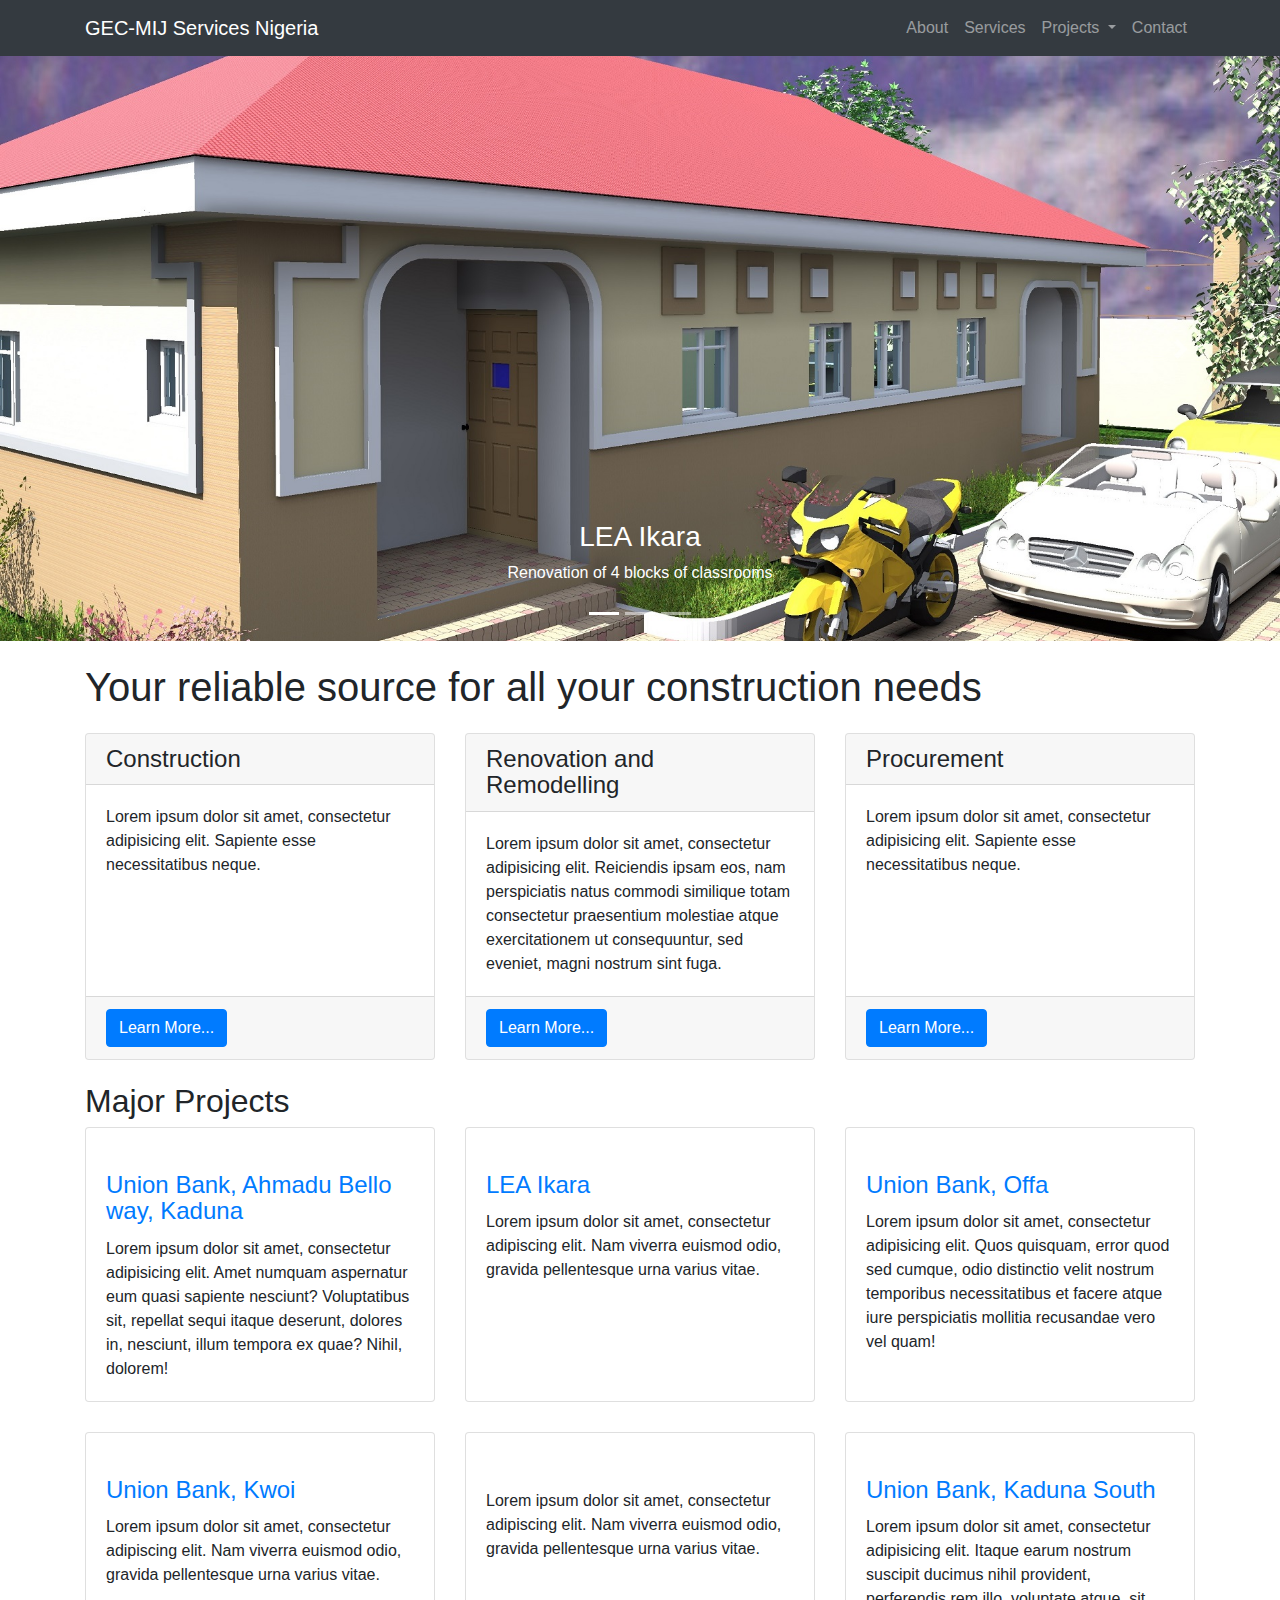
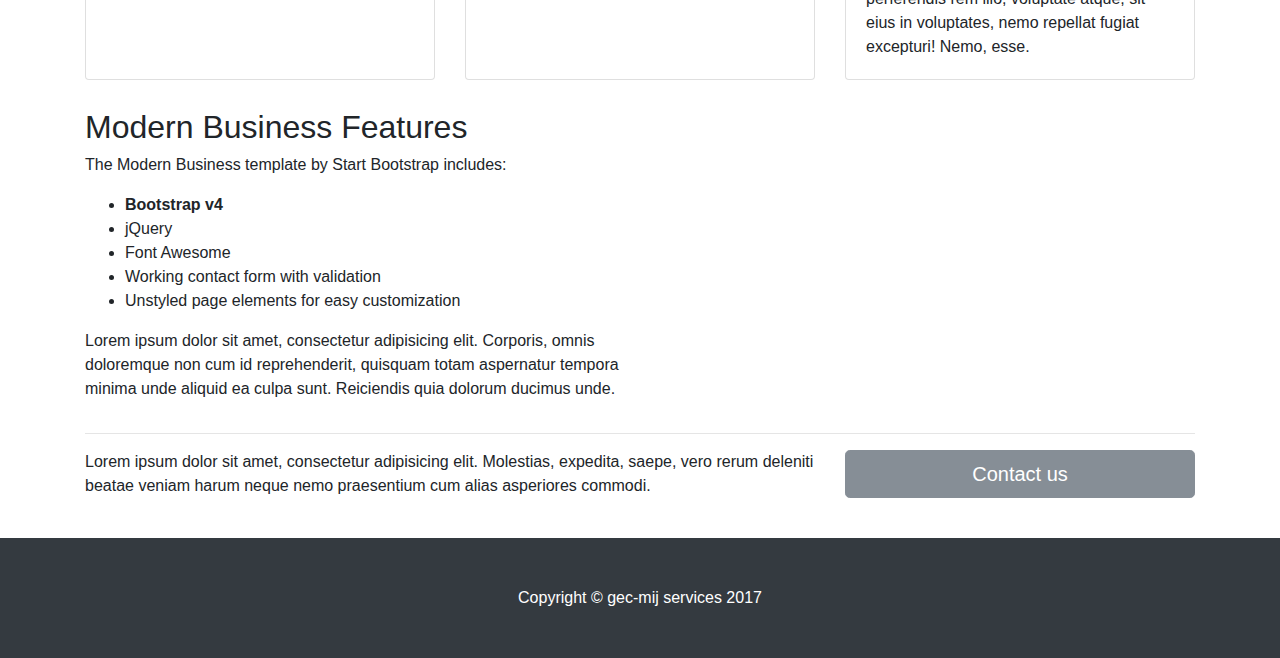
==== index.html @ 9c3d3c1f "first commit" ====
<!DOCTYPE html>
<html lang="en">

  <head>

    <meta charset="utf-8">
    <meta name="viewport" content="width=device-width, initial-scale=1, shrink-to-fit=no">
    <meta name="description" content="">
    <meta name="author" content="">

    <title>GEC-MIJ Nigeria</title>

    <!-- Bootstrap core CSS -->
    <link href="vendor/bootstrap/css/bootstrap.min.css" rel="stylesheet">

    <!-- Custom styles for this template -->
    <link href="css/modern-business.css" rel="stylesheet">

  </head>

  <body>

    <!-- Navigation -->
    <nav class="navbar fixed-top navbar-expand-lg navbar-dark bg-dark nav-mod fixed-top" >
      <div class="container">
        <a class="navbar-brand" href="index.html">GEC-MIJ Services Nigeria</a>
        <button class="navbar-toggler navbar-toggler-right" type="button" data-toggle="collapse" data-target="#navbarResponsive" aria-controls="navbarResponsive" aria-expanded="false" aria-label="Toggle navigation">
          <span class="navbar-toggler-icon"></span>
        </button>
        <div class="collapse navbar-collapse" id="navbarResponsive">
          <ul class="navbar-nav ml-auto">
            <li class="nav-item">
              <a class="nav-link" href="about.html">About</a>
            </li>
            <li class="nav-item">
              <a class="nav-link" href="services.html">Services</a>
            </li>
			<li class="nav-item dropdown">
              <a class="nav-link dropdown-toggle" href="#" id="navbarDropdownPortfolio" data-toggle="dropdown" aria-haspopup="true" aria-expanded="false">
                Projects
              </a>
              <div class="dropdown-menu dropdown-menu-right" aria-labelledby="navbarDropdownPortfolio">
                <a class="dropdown-item" href="portfolio-1-col.html">Union Bank Projects</a>
                <a class="dropdown-item" href="portfolio-2-col.html">Kaduna State Government Projects</a>
                <a class="dropdown-item" href="portfolio-3-col.html">Other Projects</a>
                <a class="dropdown-item" href="portfolio-4-col.html">Minor Works</a>
                <a class="dropdown-item" href="portfolio-item.html">Extra</a>
              </div>
            </li>
			<li class="nav-item">
              <a class="nav-link" href="contact.html">Contact</a>
            </li>

            <!--<li class="nav-item dropdown">
              <a class="nav-link dropdown-toggle" href="#" id="navbarDropdownBlog" data-toggle="dropdown" aria-haspopup="true" aria-expanded="false">
                Blog
              </a>
              <div class="dropdown-menu dropdown-menu-right" aria-labelledby="navbarDropdownBlog">
                <a class="dropdown-item" href="blog-home-1.html">Blog Home 1</a>
                <a class="dropdown-item" href="blog-home-2.html">Blog Home 2</a>
                <a class="dropdown-item" href="blog-post.html">Blog Post</a>
              </div>
            </li>
            <li class="nav-item dropdown">
              <a class="nav-link dropdown-toggle" href="#" id="navbarDropdownBlog" data-toggle="dropdown" aria-haspopup="true" aria-expanded="false">
                Other Pages
              </a>
              <div class="dropdown-menu dropdown-menu-right" aria-labelledby="navbarDropdownBlog">
                <a class="dropdown-item" href="full-width.html">Full Width Page</a>
                <a class="dropdown-item" href="sidebar.html">Sidebar Page</a>
                <a class="dropdown-item" href="faq.html">FAQ</a>
                <a class="dropdown-item" href="404.html">404</a>
                <a class="dropdown-item" href="pricing.html">Pricing Table</a>
              </div>
		  	</li>-->
          </ul>
        </div>
      </div>
    </nav>

    <header>
      <div id="carouselExampleIndicators" class="carousel slide" data-ride="carousel">
        <ol class="carousel-indicators">
          <li data-target="#carouselExampleIndicators" data-slide-to="0" class="active"></li>
          <li data-target="#carouselExampleIndicators" data-slide-to="1"></li>
          <li data-target="#carouselExampleIndicators" data-slide-to="2"></li>
	  </ol>
        <div class="carousel-inner" role="listbox">
          <!-- Slide One - Set the background image for this slide in the line below -->
          <div class="carousel-item active" style="background-image: url('3D_View_3.jpg')">
            <div class="carousel-caption d-none d-md-block">
              <h3>LEA Ikara</h3>
              <p>Renovation of 4 blocks of classrooms</p>
            </div>
          </div>
          <!-- Slide Two - Set the background image for this slide in the line below -->
          <div class="carousel-item" style="background-image: url('3D_View_2.jpg')">
            <div class="carousel-caption d-none d-md-block">
              <h3>Second Slide</h3>
              <p>This is a description for the second slide.</p>
            </div>
          </div>
          <!-- Slide Three - Set the background image for this slide in the line below -->
          <div class="carousel-item" style="background-image: url('3D_View_7.jpg')">
            <div class="carousel-caption d-none d-md-block">
              <h3>Third Slide</h3>
              <p>This is a description for the third slide.</p>
            </div>
          </div>
        </div>
        <a class="carousel-control-prev" href="#carouselExampleIndicators" role="button" data-slide="prev">
          <span class="carousel-control-prev-icon" aria-hidden="true"></span>
          <span class="sr-only">Previous</span>
        </a>
        <a class="carousel-control-next" href="#carouselExampleIndicators" role="button" data-slide="next">
          <span class="carousel-control-next-icon" aria-hidden="true"></span>
          <span class="sr-only">Next</span>
	  </a>
      </div>
    </header>

    <!-- Page Content -->
    <div class="container">

      <h1 class="my-4">Your reliable source for all your construction needs</h1>

      <!-- Marketing Icons Section -->
      <div class="row">
        <div class="col-lg-4 mb-4">
          <div class="card h-100">
            <h4 class="card-header">Construction</h4>
            <div class="card-body">
              <p class="card-text">Lorem ipsum dolor sit amet, consectetur adipisicing elit. Sapiente esse necessitatibus neque.</p>
            </div>
            <div class="card-footer">
              <a href="#" class="btn btn-primary">Learn More...</a>
            </div>
          </div>
        </div>
        <div class="col-lg-4 mb-4">
          <div class="card h-100">
            <h4 class="card-header">Renovation and Remodelling</h4>
            <div class="card-body">
              <p class="card-text">Lorem ipsum dolor sit amet, consectetur adipisicing elit. Reiciendis ipsam eos, nam perspiciatis natus commodi similique totam consectetur praesentium molestiae atque exercitationem ut consequuntur, sed eveniet, magni nostrum sint fuga.</p>
            </div>
            <div class="card-footer">
              <a href="#" class="btn btn-primary">Learn More...</a>
            </div>
          </div>
        </div>
        <div class="col-lg-4 mb-4">
          <div class="card h-100">
            <h4 class="card-header">Procurement</h4>
            <div class="card-body">
              <p class="card-text">Lorem ipsum dolor sit amet, consectetur adipisicing elit. Sapiente esse necessitatibus neque.</p>
            </div>
            <div class="card-footer">
              <a href="#" class="btn btn-primary">Learn More...</a>
            </div>
          </div>
        </div>
      </div>
      <!-- /.row -->

      <!-- Portfolio Section -->
      <h2>Major Projects</h2>

      <div class="row">
        <div class="col-lg-4 col-sm-6 portfolio-item">
          <div class="card h-100">
            <a href="#"><img class="card-img-top" src="http://placehold.it/700x400" alt=""></a>
            <div class="card-body">
              <h4 class="card-title">
                <a href="#">Union Bank, Ahmadu Bello way, Kaduna</a>
              </h4>
              <p class="card-text">Lorem ipsum dolor sit amet, consectetur adipisicing elit. Amet numquam aspernatur eum quasi sapiente nesciunt? Voluptatibus sit, repellat sequi itaque deserunt, dolores in, nesciunt, illum tempora ex quae? Nihil, dolorem!</p>
            </div>
          </div>
        </div>
        <div class="col-lg-4 col-sm-6 portfolio-item">
          <div class="card h-100">
            <a href="#"><img class="card-img-top" src="http://placehold.it/700x400" alt=""></a>
            <div class="card-body">
              <h4 class="card-title">
                <a href="#">LEA Ikara</a>
              </h4>
              <p class="card-text">Lorem ipsum dolor sit amet, consectetur adipiscing elit. Nam viverra euismod odio, gravida pellentesque urna varius vitae.</p>
            </div>
          </div>
        </div>
        <div class="col-lg-4 col-sm-6 portfolio-item">
          <div class="card h-100">
            <a href="#"><img class="card-img-top" src="http://placehold.it/700x400" alt=""></a>
            <div class="card-body">
              <h4 class="card-title">
                <a href="#">Union Bank, Offa </a>
              </h4>
              <p class="card-text">Lorem ipsum dolor sit amet, consectetur adipisicing elit. Quos quisquam, error quod sed cumque, odio distinctio velit nostrum temporibus necessitatibus et facere atque iure perspiciatis mollitia recusandae vero vel quam!</p>
            </div>
          </div>
        </div>
        <div class="col-lg-4 col-sm-6 portfolio-item">
          <div class="card h-100">
            <a href="#"><img class="card-img-top" src="http://placehold.it/700x400" alt=""></a>
            <div class="card-body">
              <h4 class="card-title">
                <a href="#">Union Bank, Kwoi</a>
              </h4>
              <p class="card-text">Lorem ipsum dolor sit amet, consectetur adipiscing elit. Nam viverra euismod odio, gravida pellentesque urna varius vitae.</p>
            </div>
          </div>
        </div>
        <div class="col-lg-4 col-sm-6 portfolio-item">
          <div class="card h-100">
            <a href="#"><img class="card-img-top" src="http://placehold.it/700x400" alt=""></a>
            <div class="card-body">
              <h4 class="card-title">
                <a href="#"></a>
              </h4>
              <p class="card-text">Lorem ipsum dolor sit amet, consectetur adipiscing elit. Nam viverra euismod odio, gravida pellentesque urna varius vitae.</p>
            </div>
          </div>
        </div>
        <div class="col-lg-4 col-sm-6 portfolio-item">
          <div class="card h-100">
            <a href="#"><img class="card-img-top" src="http://placehold.it/700x400" alt=""></a>
            <div class="card-body">
              <h4 class="card-title">
                <a href="#">Union Bank, Kaduna South</a>
              </h4>
              <p class="card-text">Lorem ipsum dolor sit amet, consectetur adipisicing elit. Itaque earum nostrum suscipit ducimus nihil provident, perferendis rem illo, voluptate atque, sit eius in voluptates, nemo repellat fugiat excepturi! Nemo, esse.</p>
            </div>
          </div>
        </div>
      </div>
      <!-- /.row -->

      <!-- Features Section -->
      <div class="row">
        <div class="col-lg-6">
          <h2>Modern Business Features</h2>
          <p>The Modern Business template by Start Bootstrap includes:</p>
          <ul>
            <li>
              <strong>Bootstrap v4</strong>
            </li>
            <li>jQuery</li>
            <li>Font Awesome</li>
            <li>Working contact form with validation</li>
            <li>Unstyled page elements for easy customization</li>
          </ul>
          <p>Lorem ipsum dolor sit amet, consectetur adipisicing elit. Corporis, omnis doloremque non cum id reprehenderit, quisquam totam aspernatur tempora minima unde aliquid ea culpa sunt. Reiciendis quia dolorum ducimus unde.</p>
        </div>
        <div class="col-lg-6">
          <img class="img-fluid rounded" src="http://placehold.it/700x450" alt="">
        </div>
      </div>
      <!-- /.row -->

      <hr>

      <!-- Call to Action Section -->
      <div class="row mb-4">
        <div class="col-md-8">
          <p>Lorem ipsum dolor sit amet, consectetur adipisicing elit. Molestias, expedita, saepe, vero rerum deleniti beatae veniam harum neque nemo praesentium cum alias asperiores commodi.</p>
        </div>
        <div class="col-md-4">
          <a class="btn btn-lg btn-secondary btn-block" href="contact.html">Contact us</a>
        </div>
      </div>

    </div>
    <!-- /.container -->

    <!-- Footer -->
    <footer class="py-5 bg-dark">
      <div class="container">
        <p class="m-0 text-center text-white">Copyright &copy; gec-mij services 2017</p>
      </div>
      <!-- /.container -->
    </footer>

    <!-- Bootstrap core JavaScript -->
    <script src="vendor/jquery/jquery.min.js"></script>
    <script src="vendor/popper/popper.min.js"></script>
    <script src="vendor/bootstrap/js/bootstrap.min.js"></script>

  </body>

</html>
---- css/modern-business.css ----
/*!
 * Start Bootstrap - Modern Business (http://startbootstrap.com/template-overviews/modern-business)
 * Copyright 2013-2017 Start Bootstrap
 * Licensed under MIT (https://github.com/BlackrockDigital/startbootstrap-logomodern-business-nav/blob/master/LICENSE)
 */

body {
    padding-top: 54px;
}

@media (min-width: 992px) {
    body {
        padding-top: 56px;
    }
}


.nav-mod{
	background-color: blue;
}
.carousel-item {
    height: 65vh;
    min-height: 300px;
    background: no-repeat center center scroll;
    -webkit-background-size: cover;
    -moz-background-size: cover;
    -o-background-size: cover;
    background-size: cover;
}

.portfolio-item {
    margin-bottom: 30px;
}
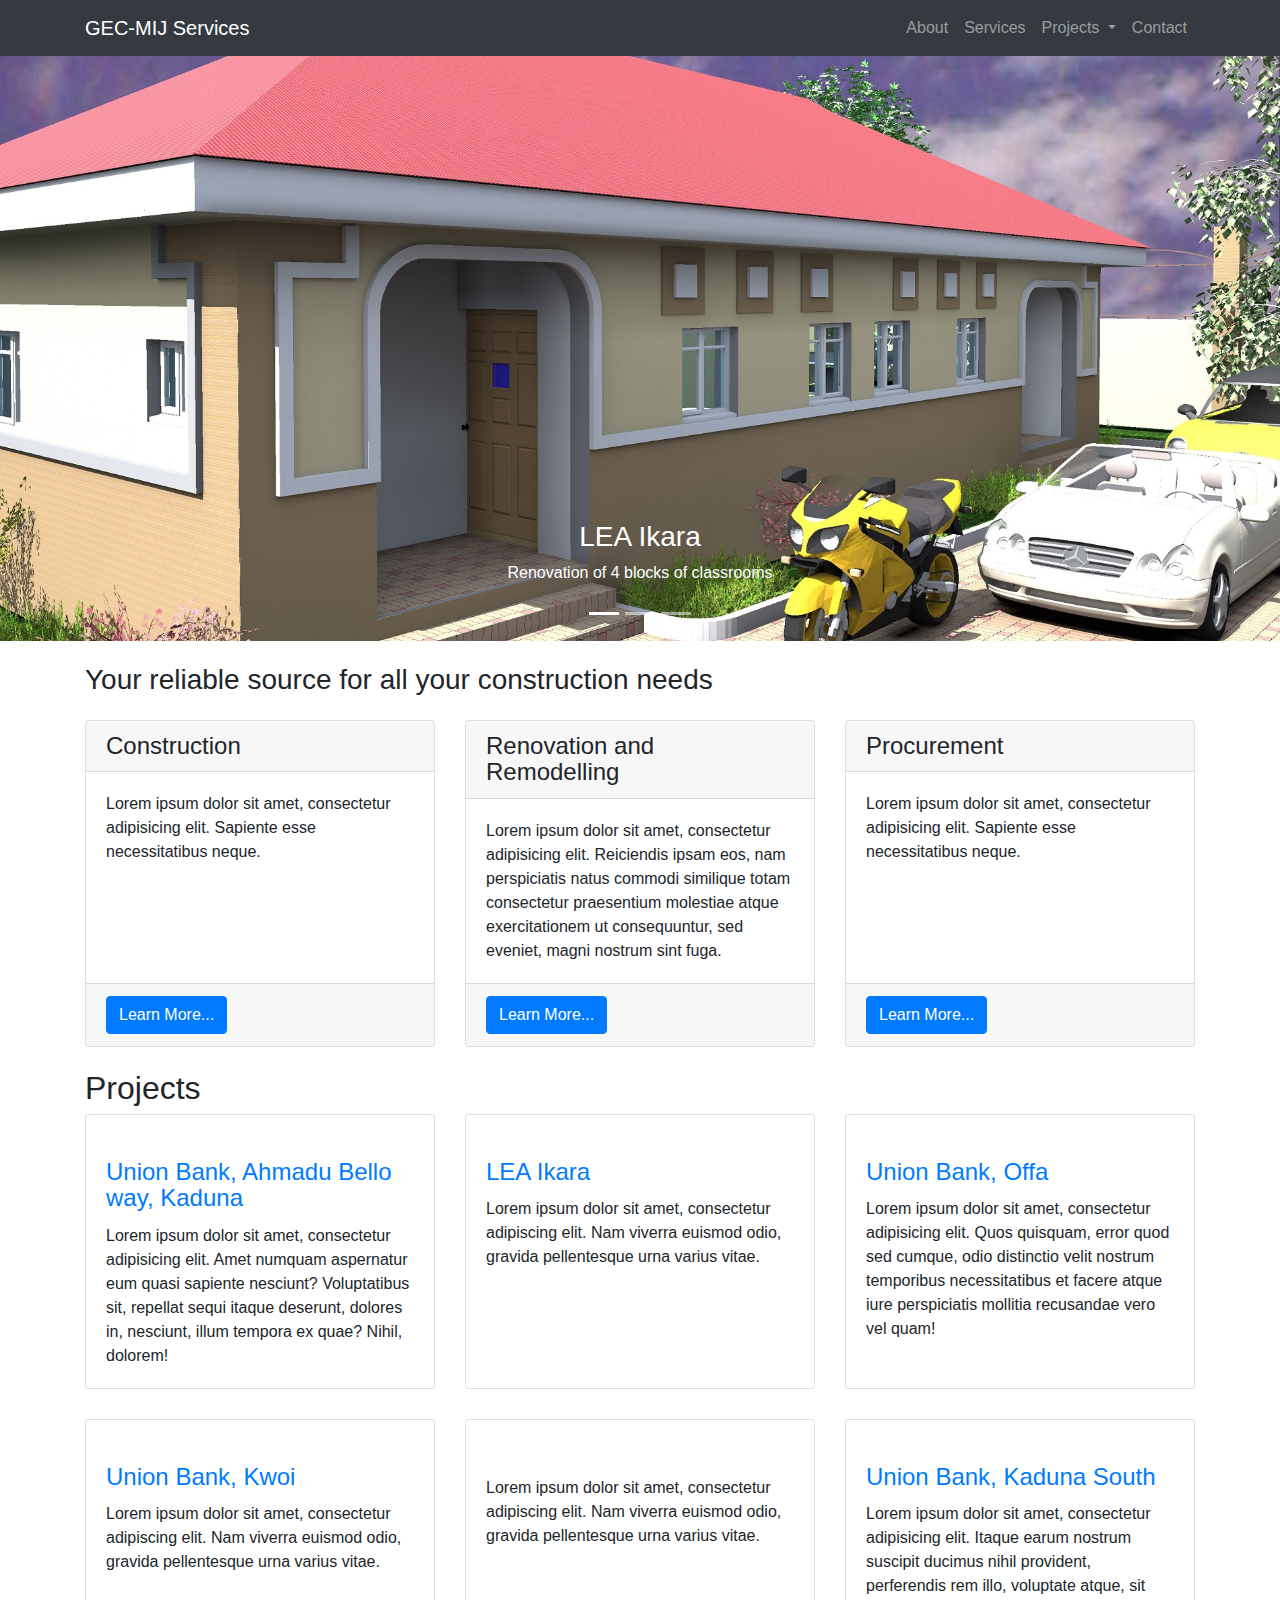
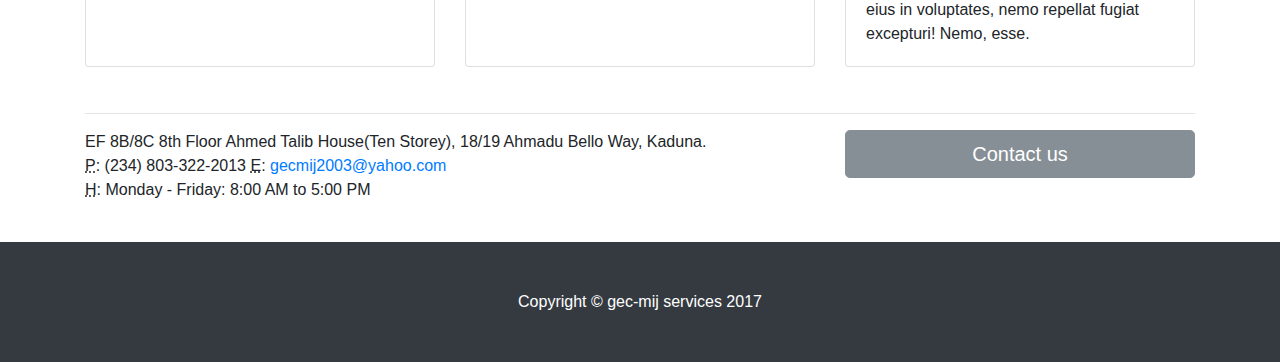
==== commit efb1cfd2: "tgffhdgs" ====
--- a/index.html
+++ b/index.html
@@ -8,7 +8,7 @@
     <meta name="description" content="">
     <meta name="author" content="">
 
-    <title>GEC-MIJ Nigeria</title>
+    <title>Home - GEC MIJ Nigeria</title>
 
     <!-- Bootstrap core CSS -->
     <link href="vendor/bootstrap/css/bootstrap.min.css" rel="stylesheet">
@@ -21,9 +21,10 @@
   <body>
 
     <!-- Navigation -->
+	<!-- I have made a few changes to the nav bar order, so i will make this the uniform standard across the pages when it is finalised-->
     <nav class="navbar fixed-top navbar-expand-lg navbar-dark bg-dark nav-mod fixed-top" >
       <div class="container">
-        <a class="navbar-brand" href="index.html">GEC-MIJ Services Nigeria</a>
+        <a class="navbar-brand" href="index.html"><img class="logo" src="http://placehold.it/50x50" alt="" placeholder = "logo" >GEC-MIJ Services</a>
         <button class="navbar-toggler navbar-toggler-right" type="button" data-toggle="collapse" data-target="#navbarResponsive" aria-controls="navbarResponsive" aria-expanded="false" aria-label="Toggle navigation">
           <span class="navbar-toggler-icon"></span>
         </button>
@@ -40,17 +41,15 @@
                 Projects
               </a>
               <div class="dropdown-menu dropdown-menu-right" aria-labelledby="navbarDropdownPortfolio">
-                <a class="dropdown-item" href="portfolio-1-col.html">Union Bank Projects</a>
-                <a class="dropdown-item" href="portfolio-2-col.html">Kaduna State Government Projects</a>
-                <a class="dropdown-item" href="portfolio-3-col.html">Other Projects</a>
-                <a class="dropdown-item" href="portfolio-4-col.html">Minor Works</a>
-                <a class="dropdown-item" href="portfolio-item.html">Extra</a>
-              </div>
+                <a class="dropdown-item" href="portfolio-1-col.html">Key Projects</a>
+                <a class="dropdown-item" href="portfolio-2-col.html">Ongoing Projects</a>
+                <a class="dropdown-item" href="portfolio-3-col.html">Union Bank Projects</a>
+			  </div>
             </li>
 			<li class="nav-item">
               <a class="nav-link" href="contact.html">Contact</a>
             </li>
-
+			<!--No blog or pricing, yet-->
             <!--<li class="nav-item dropdown">
               <a class="nav-link dropdown-toggle" href="#" id="navbarDropdownBlog" data-toggle="dropdown" aria-haspopup="true" aria-expanded="false">
                 Blog
@@ -122,7 +121,7 @@
     <!-- Page Content -->
     <div class="container">
 
-      <h1 class="my-4">Your reliable source for all your construction needs</h1>
+      <h3 class="my-4">Your reliable source for all your construction needs</h3>
 
       <!-- Marketing Icons Section -->
       <div class="row">
@@ -163,7 +162,7 @@
       <!-- /.row -->
 
       <!-- Portfolio Section -->
-      <h2>Major Projects</h2>
+      <h2>Projects</h2>
 
       <div class="row">
         <div class="col-lg-4 col-sm-6 portfolio-item">
@@ -235,7 +234,7 @@
       </div>
       <!-- /.row -->
 
-      <!-- Features Section -->
+	  <!-- Features Section
       <div class="row">
         <div class="col-lg-6">
           <h2>Modern Business Features</h2>
@@ -255,14 +254,23 @@
           <img class="img-fluid rounded" src="http://placehold.it/700x450" alt="">
         </div>
       </div>
-      <!-- /.row -->
+       /.row -->
+
 
       <hr>
 
-      <!-- Call to Action Section -->
+      <!-- Contact Section -->
       <div class="row mb-4">
         <div class="col-md-8">
-          <p>Lorem ipsum dolor sit amet, consectetur adipisicing elit. Molestias, expedita, saepe, vero rerum deleniti beatae veniam harum neque nemo praesentium cum alias asperiores commodi.</p>
+          <p><!--fontawesome-->EF 8B/8C 8th Floor Ahmed Talib House(Ten Storey), 18/19 Ahmadu Bello Way, Kaduna.
+			<br>
+            <abbr title="Phone">P<!--fontawesome--></abbr>: (234) 803-322-2013
+			<span></span>
+			<abbr title="Email">E<!--fontawesome--></abbr>:
+            <a href="mailto:gecmij2003@yahoo.com">gecmij2003@yahoo.com
+            </a>
+			<br>
+            <abbr title="Hours">H<!--fontawesome--></abbr>: Monday - Friday: 8:00 AM to 5:00 PM</p>
         </div>
         <div class="col-md-4">
           <a class="btn btn-lg btn-secondary btn-block" href="contact.html">Contact us</a>
